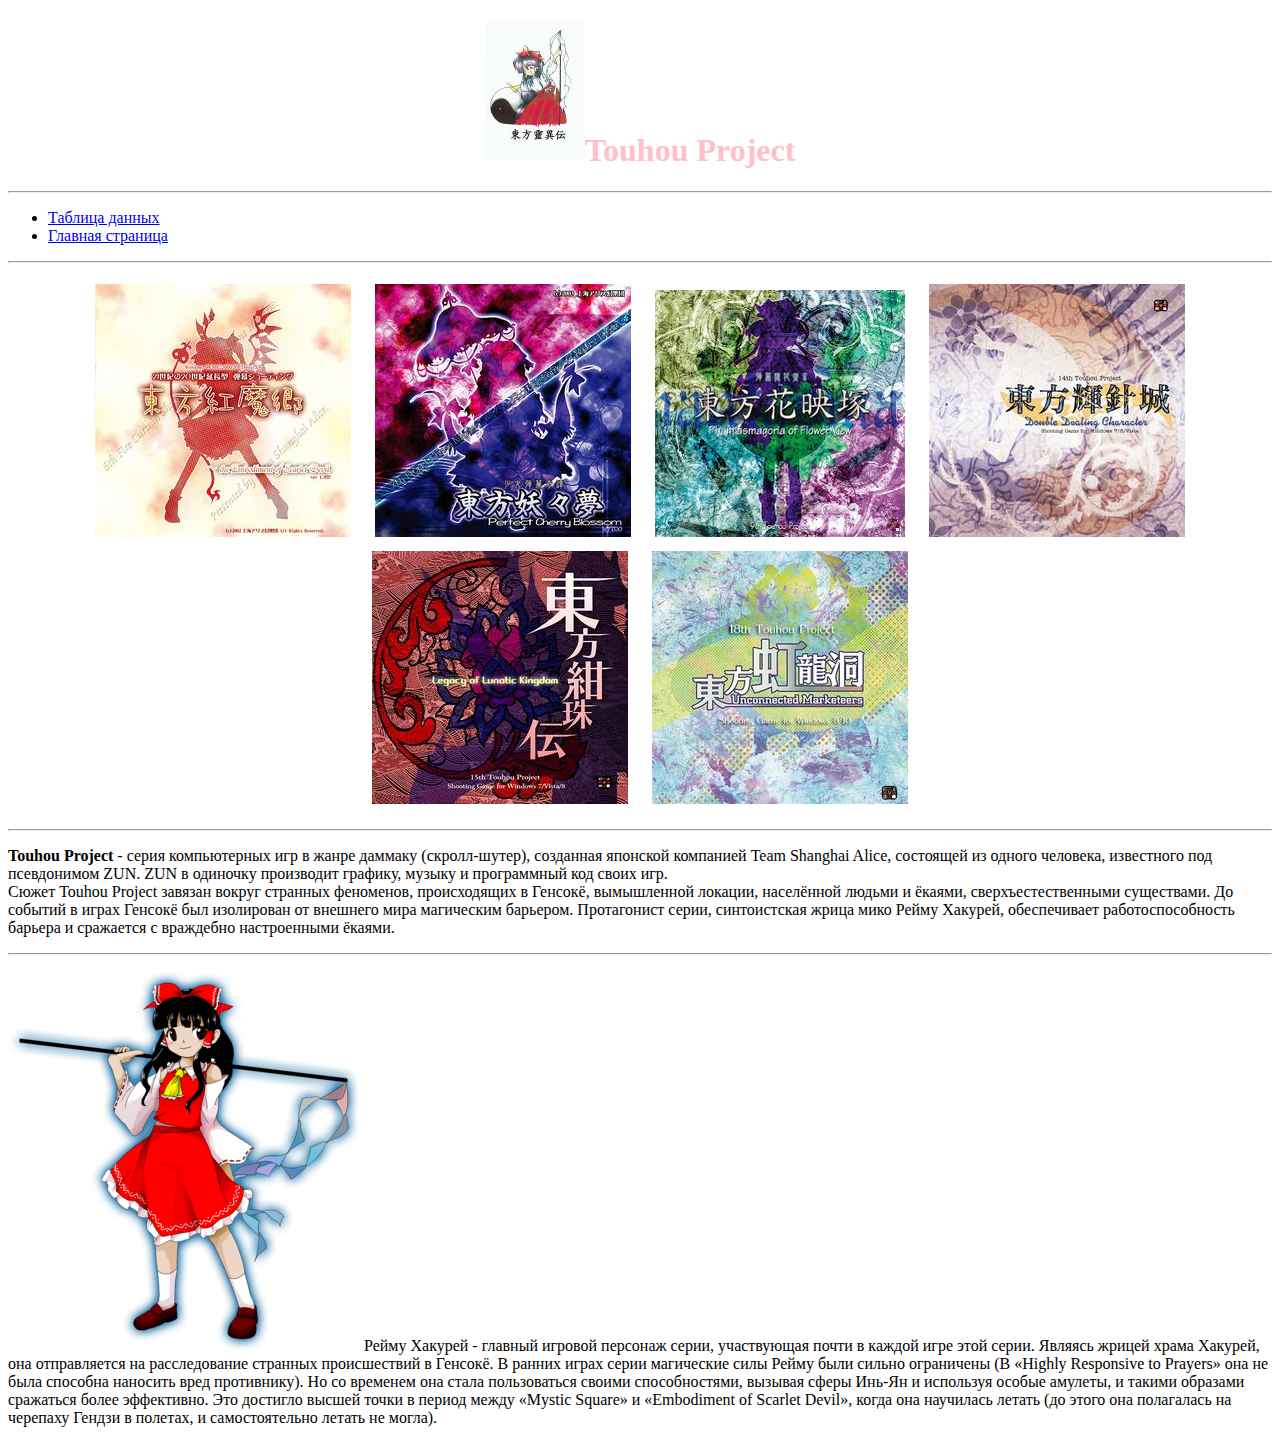
==== index.html @ 6660608e "Добавьте файлы проекта." ====
<!DOCTYPE html>
<html>
    <head>
        <meta charset="utf-8">
        <title>Touhou Project: Каталог игр</title>
    </head>
    <body>
        <h1 align="center"><img src="media/emblem.png" width="100" height="140"><font color="pink">Touhou Project</font></h1>
        <hr />
        <p>
            <ul>
                <li><a href="tables.html">Таблица данных</a></li>
                <li><a href="index.html">Главная страница</a></li>
            </ul>
        </p>
        <hr />
        <p align="center">
            <a href="EoSD.html"><img src="media/EoSD.png" hspace="10px" vspace="5px" /></a>
            <img src="media/PCB.png" hspace="10px" vspace="5px" />
            <img src="media/PoFW.png" hspace="10px" vspace="5px" />
            <img src="media/DDC.png" hspace="10px" vspace="5px" />
            <img src="media/LoLK.png" hspace="10px" vspace="5px" />
            <img src="media/UM.png" hspace="10px" vspace="5px" />
        </p>
        <hr />
        <p>
            <b>Touhou Project</b> - серия компьютерных игр в жанре даммаку (скролл-шутер),
            созданная японской компанией Team Shanghai Alice, состоящей из одного человека, известного под псевдонимом ZUN.
            ZUN в одиночку производит графику, музыку и программный код своих игр.<br />Сюжет Touhou Project завязан вокруг странных феноменов, происходящих в 
            Генсокё, вымышленной локации, населённой людьми и ёкаями, сверхъестественными существами. До событий в играх Генсокё был изолирован от внешнего
            мира магическим барьером. Протагонист серии, синтоистская жрица мико Рейму Хакурей, обеспечивает работоспособность барьера и сражается с враждебно 
            настроенными ёкаями.
        </p>
        <hr />
        <p>
            <img src="media/Reimu.png" /> Рейму Хакурей - главный игровой персонаж серии, участвующая почти в каждой игре этой серии. Являясь жрицей храма Хакурей,
            она отправляется на расследование странных происшествий в Генсокё. В ранних играх серии магические силы Рейму были сильно ограничены (В 
            «Highly Responsive to Prayers» она не была способна наносить вред противнику). Но со временем она стала пользоваться своими способностями, вызывая 
            сферы Инь-Ян и используя особые амулеты, и такими образами сражаться более эффективно. Это достигло высшей точки в период между «Mystic Square» и 
            «Embodiment of Scarlet Devil», когда она научилась летать (до этого она полагалась на черепаху Гендзи в полетах, и самостоятельно летать не могла).
        </p>
    </body>
</html>
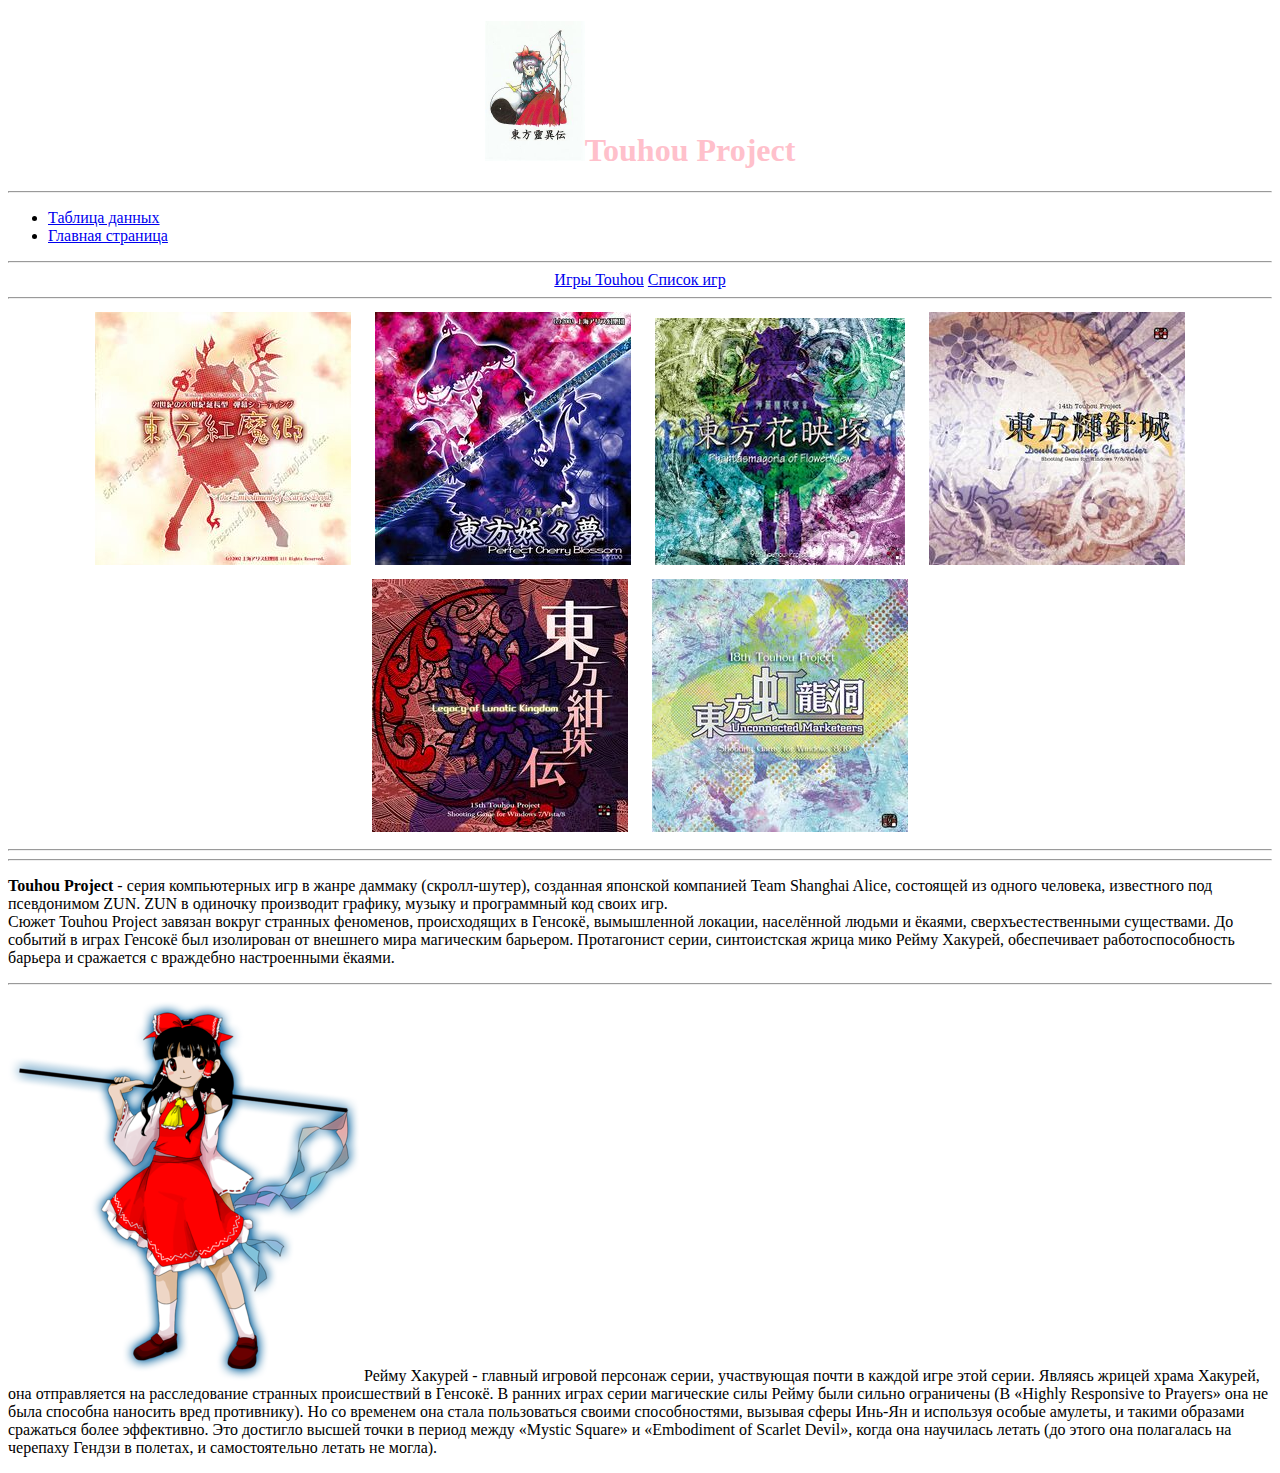
==== commit 3dd8d0cf: "Update index.html" ====
--- a/index.html
+++ b/index.html
@@ -14,14 +14,21 @@
             </ul>
         </p>
         <hr />
-        <p align="center">
-            <a href="EoSD.html"><img src="media/EoSD.png" hspace="10px" vspace="5px" /></a>
-            <img src="media/PCB.png" hspace="10px" vspace="5px" />
-            <img src="media/PoFW.png" hspace="10px" vspace="5px" />
-            <img src="media/DDC.png" hspace="10px" vspace="5px" />
-            <img src="media/LoLK.png" hspace="10px" vspace="5px" />
-            <img src="media/UM.png" hspace="10px" vspace="5px" />
-        </p>
+        <div align="center" class="gallery">
+
+            <div class="menu">
+                <a href="index.html" class="active">Игры Touhou</a>
+                <a href="#list">Список игр</a>
+            </div>
+            <hr />
+            <a href="game.html"><img src="media/EoSD.png" hspace="10px" vspace="5px" onclick="localStorage.setItem('game', 0)" /></a>
+            <a href="game.html"><img src="media/PCB.png" hspace="10px" vspace="5px" onclick="localStorage.setItem('game', 1)" /></a>
+            <a href="game.html"><img src="media/PoFW.png" hspace="10px" vspace="5px" onclick="localStorage.setItem('game', 2)" /></a>
+            <a href="game.html"><img src="media/DDC.png" hspace="10px" vspace="5px" onclick="localStorage.setItem('game', 3)" /></a>
+            <a href="game.html"><img src="media/LoLK.png" hspace="10px" vspace="5px" onclick="localStorage.setItem('game', 4)" /></a>
+            <a href="game.html"><img src="media/UM.png" hspace="10px" vspace="5px" onclick="localStorage.setItem('game', 5)" /></a>
+            <hr />
+        </div>
         <hr />
         <p>
             <b>Touhou Project</b> - серия компьютерных игр в жанре даммаку (скролл-шутер),
@@ -40,4 +47,4 @@
             «Embodiment of Scarlet Devil», когда она научилась летать (до этого она полагалась на черепаху Гендзи в полетах, и самостоятельно летать не могла).
         </p>
     </body>
-</html>+</html>
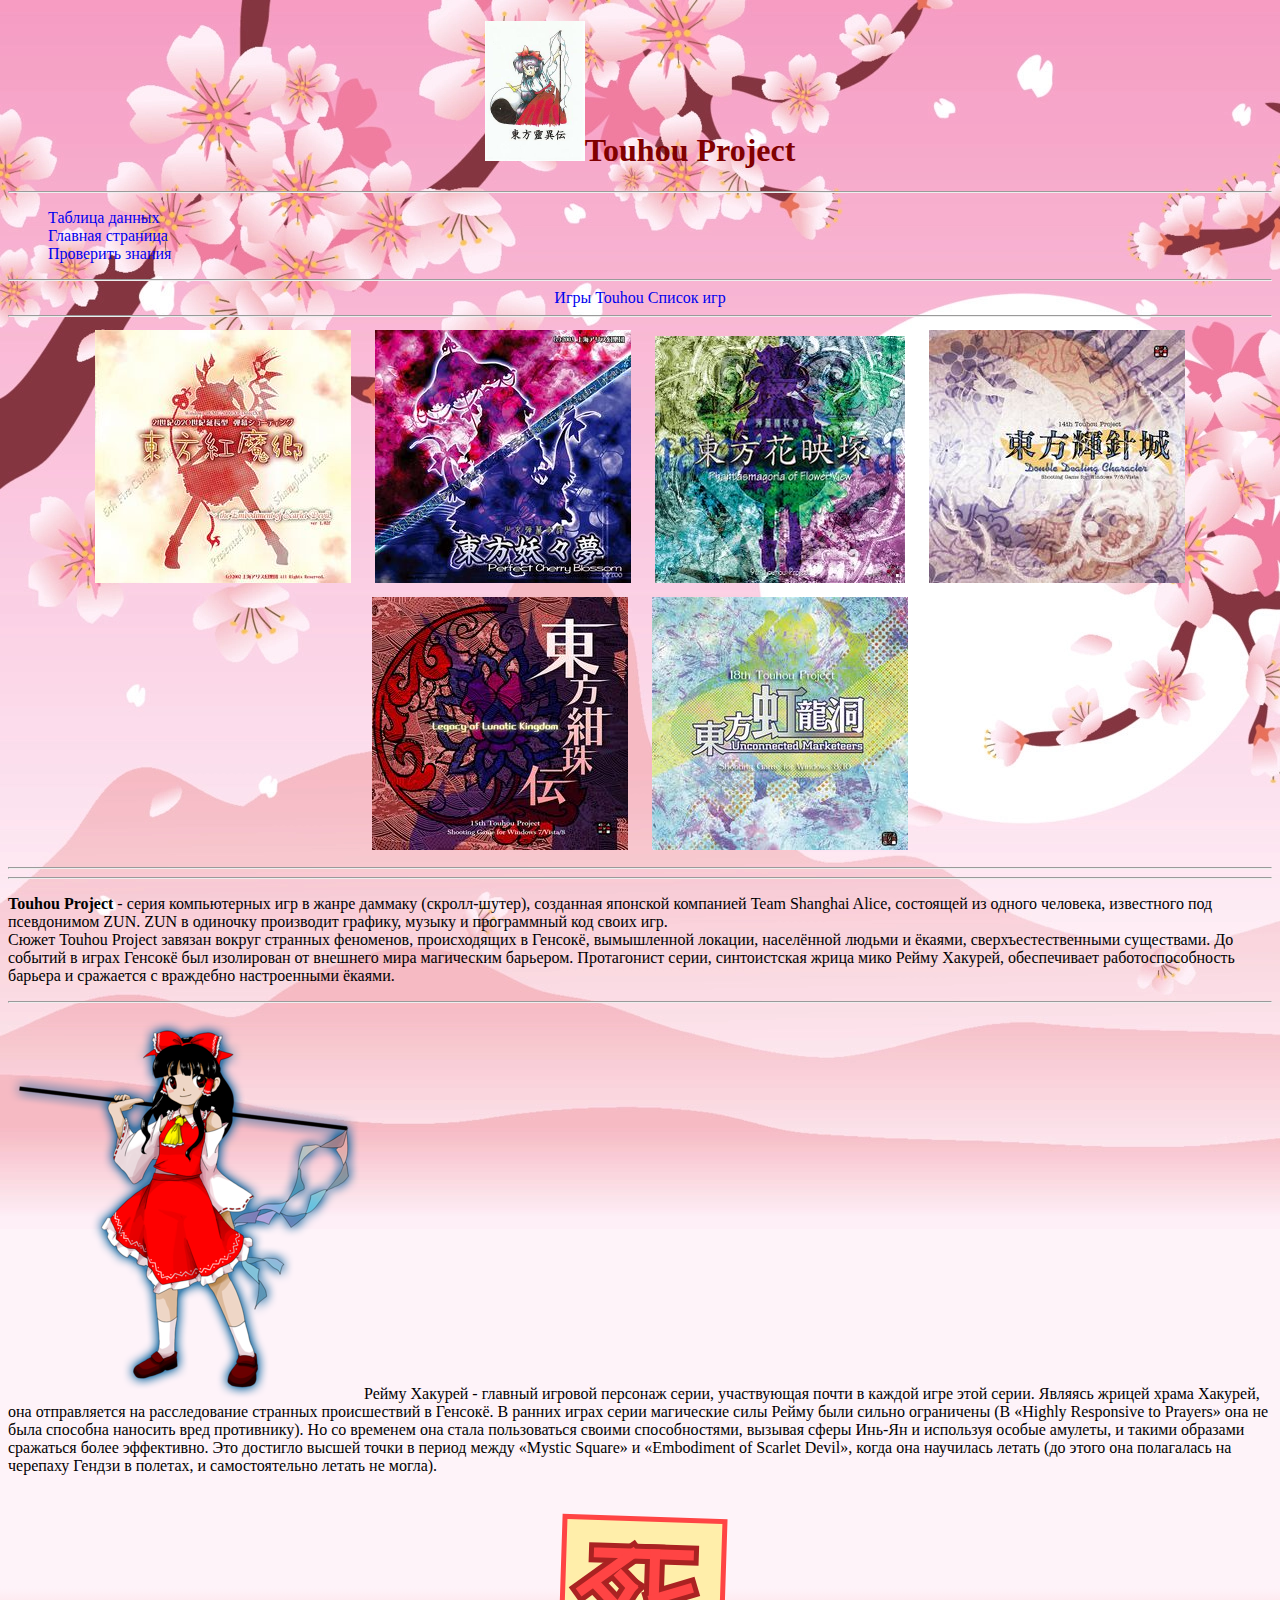
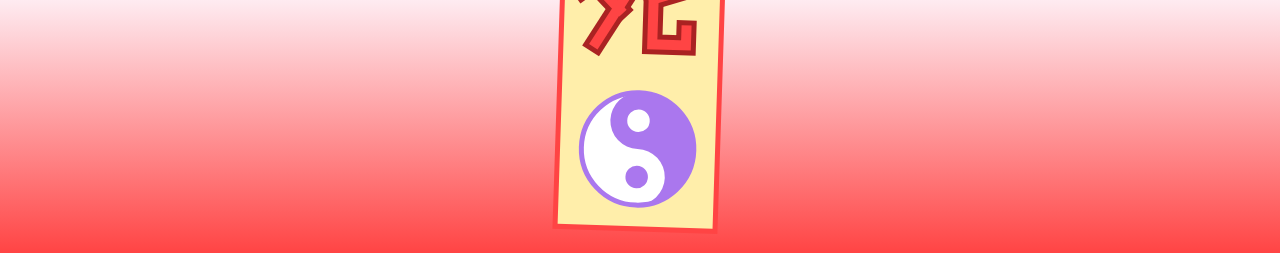
==== commit f86c5d9f: "Update index.html" ====
--- a/index.html
+++ b/index.html
@@ -3,14 +3,16 @@
     <head>
         <meta charset="utf-8">
         <title>Touhou Project: Каталог игр</title>
+        <link rel="stylesheet" href="style.css">
     </head>
     <body>
-        <h1 align="center"><img src="media/emblem.png" width="100" height="140"><font color="pink">Touhou Project</font></h1>
+        <h1 align="center"><img src="media/emblem.png" width="100" height="140"><font color="maroon">Touhou Project</font></h1>
         <hr />
         <p>
             <ul>
                 <li><a href="tables.html">Таблица данных</a></li>
                 <li><a href="index.html">Главная страница</a></li>
+                <li><a href="Test.html">Проверить знания</a></li>
             </ul>
         </p>
         <hr />
@@ -47,4 +49,6 @@
             «Embodiment of Scarlet Devil», когда она научилась летать (до этого она полагалась на черепаху Гендзи в полетах, и самостоятельно летать не могла).
         </p>
     </body>
+    <footer><canvas id="drawing"></canvas>
+        <script type="text/javascript" src="canvas1.js"></script></footer>
 </html>
--- a/style.css
+++ b/style.css
@@ -0,0 +1,13 @@
+footer {
+ text-align: center;
+}
+  body {
+    background: url("media/bg.png"), linear-gradient(#fef3f9, #fef3f9, #fef3f9, #fef3f9, #fef3f9, #fef3f9,  #fef3f9,  #FF4444);
+    background-repeat: no-repeat;
+  }
+  a { 
+    text-decoration: none; 
+}
+ul {
+    list-style-type: none;
+}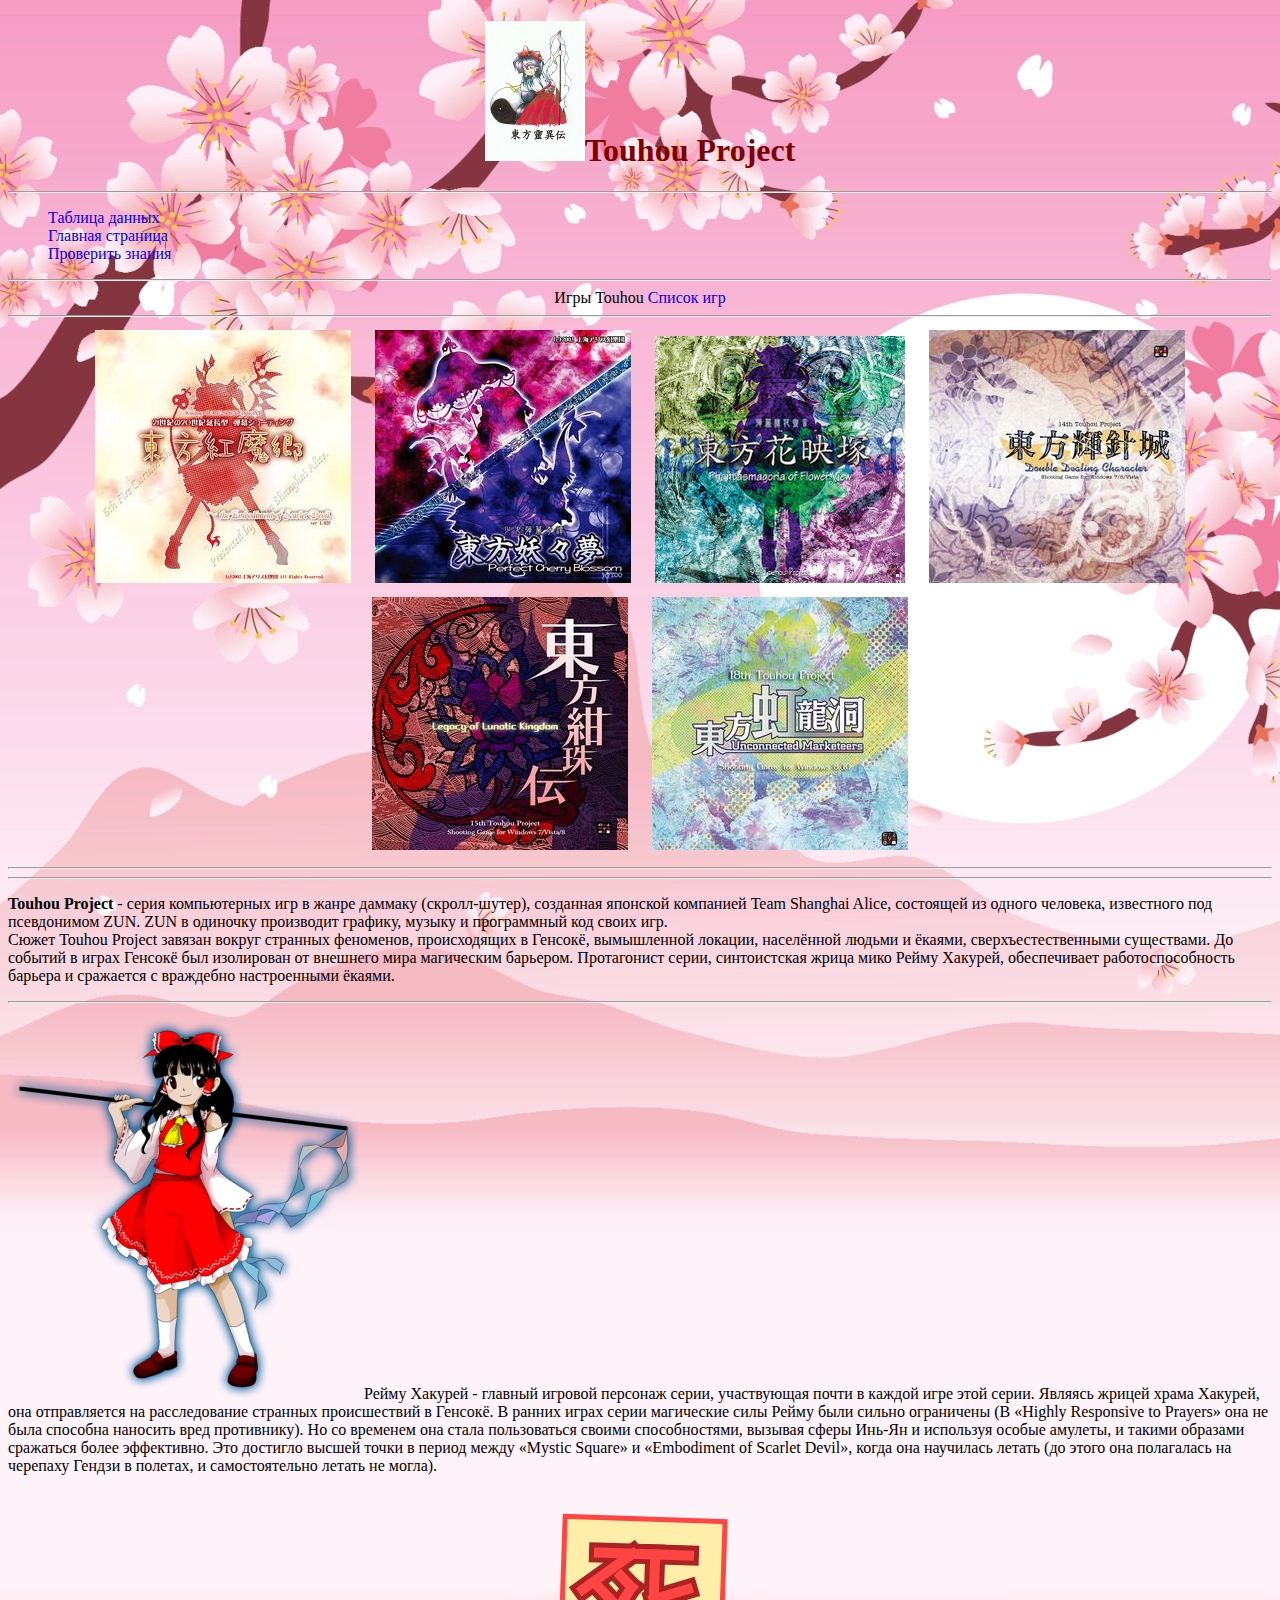
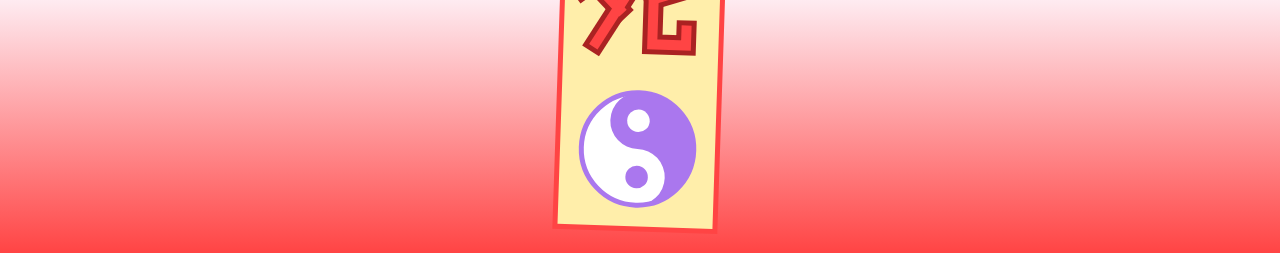
==== commit bcbb672e: "changes" ====
--- a/index.html
+++ b/index.html
@@ -19,7 +19,7 @@
         <div align="center" class="gallery">
 
             <div class="menu">
-                <a href="index.html" class="active">Игры Touhou</a>
+                <a class="active">Игры Touhou</a>
                 <a href="#list">Список игр</a>
             </div>
             <hr />
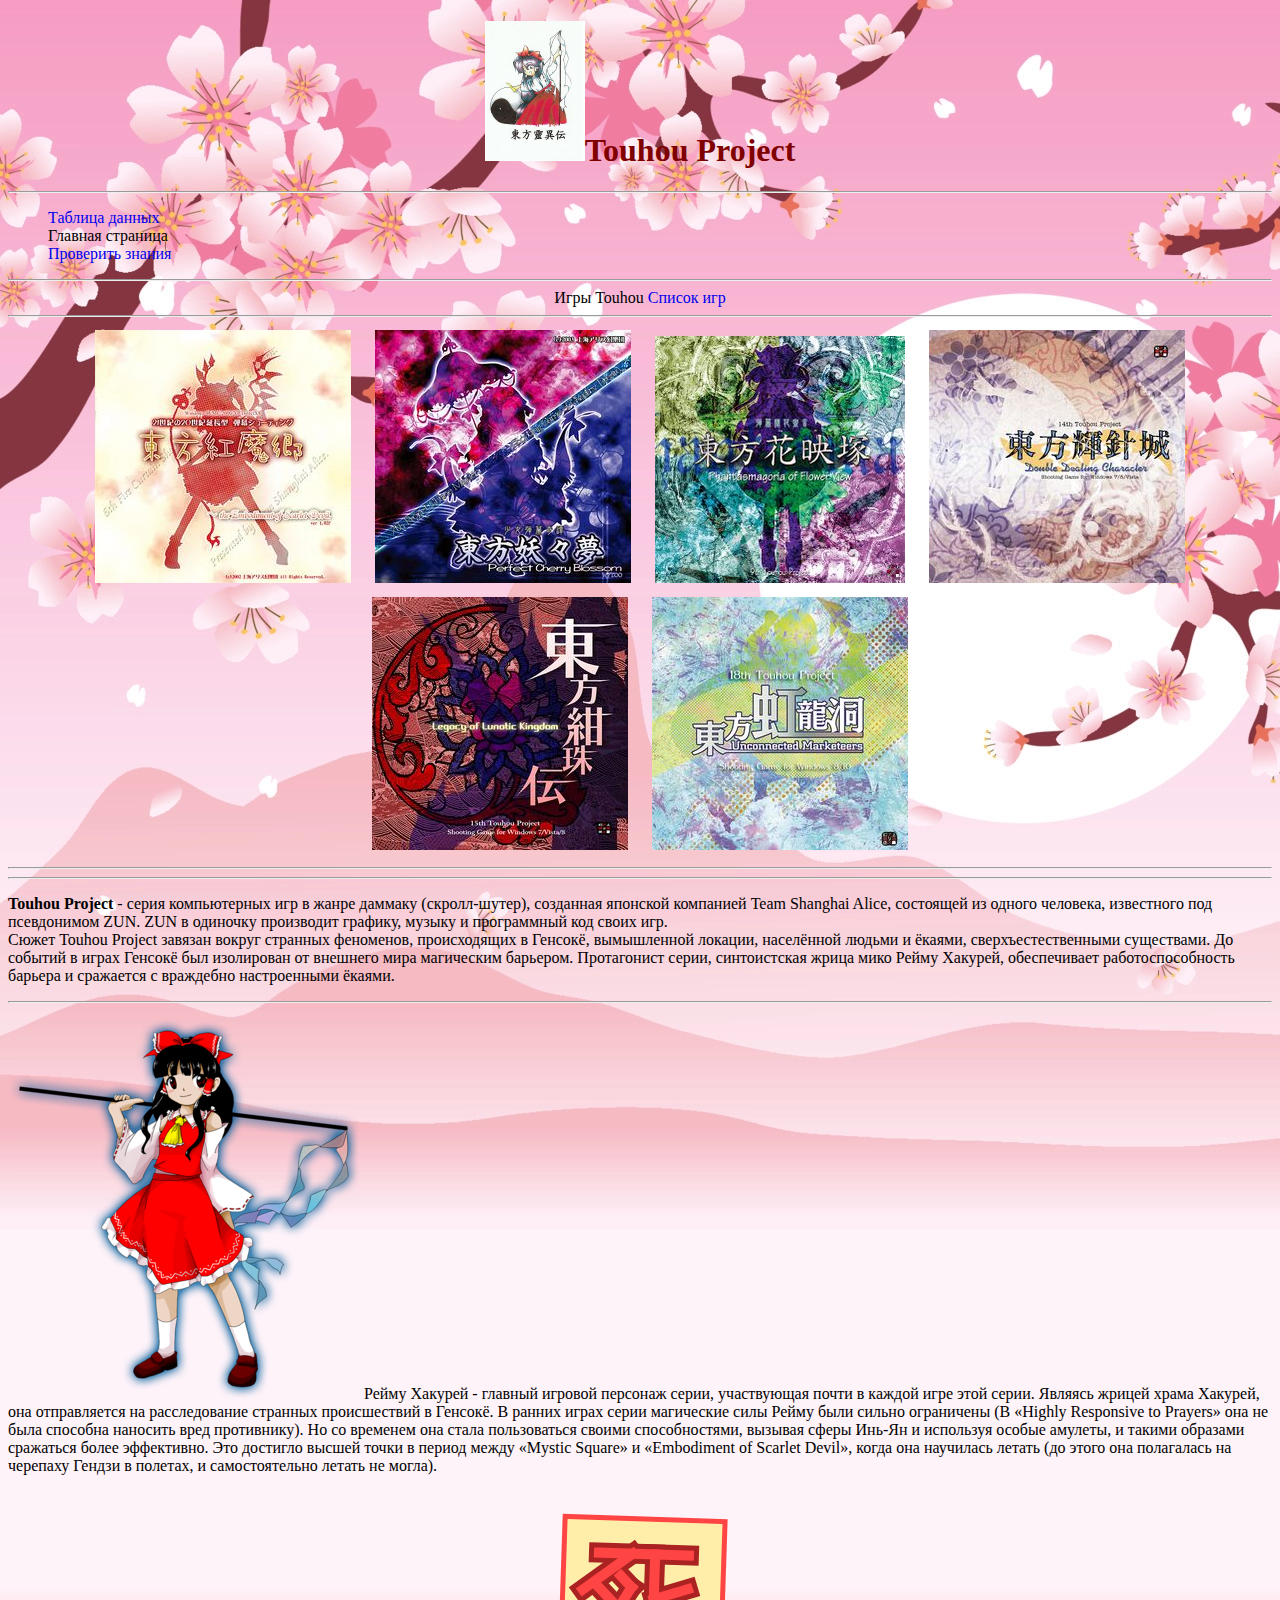
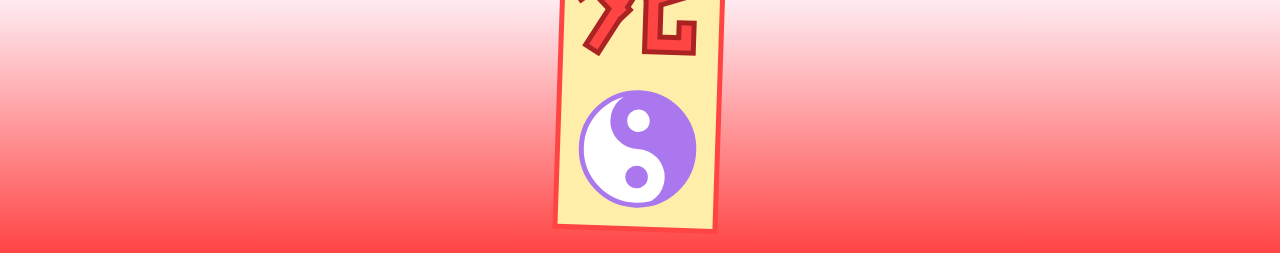
==== commit 5814eeb6: "Update index.html" ====
--- a/index.html
+++ b/index.html
@@ -11,7 +11,7 @@
         <p>
             <ul>
                 <li><a href="tables.html">Таблица данных</a></li>
-                <li><a href="index.html">Главная страница</a></li>
+                <li><a class="active">Главная страница</a></li>
                 <li><a href="Test.html">Проверить знания</a></li>
             </ul>
         </p>
